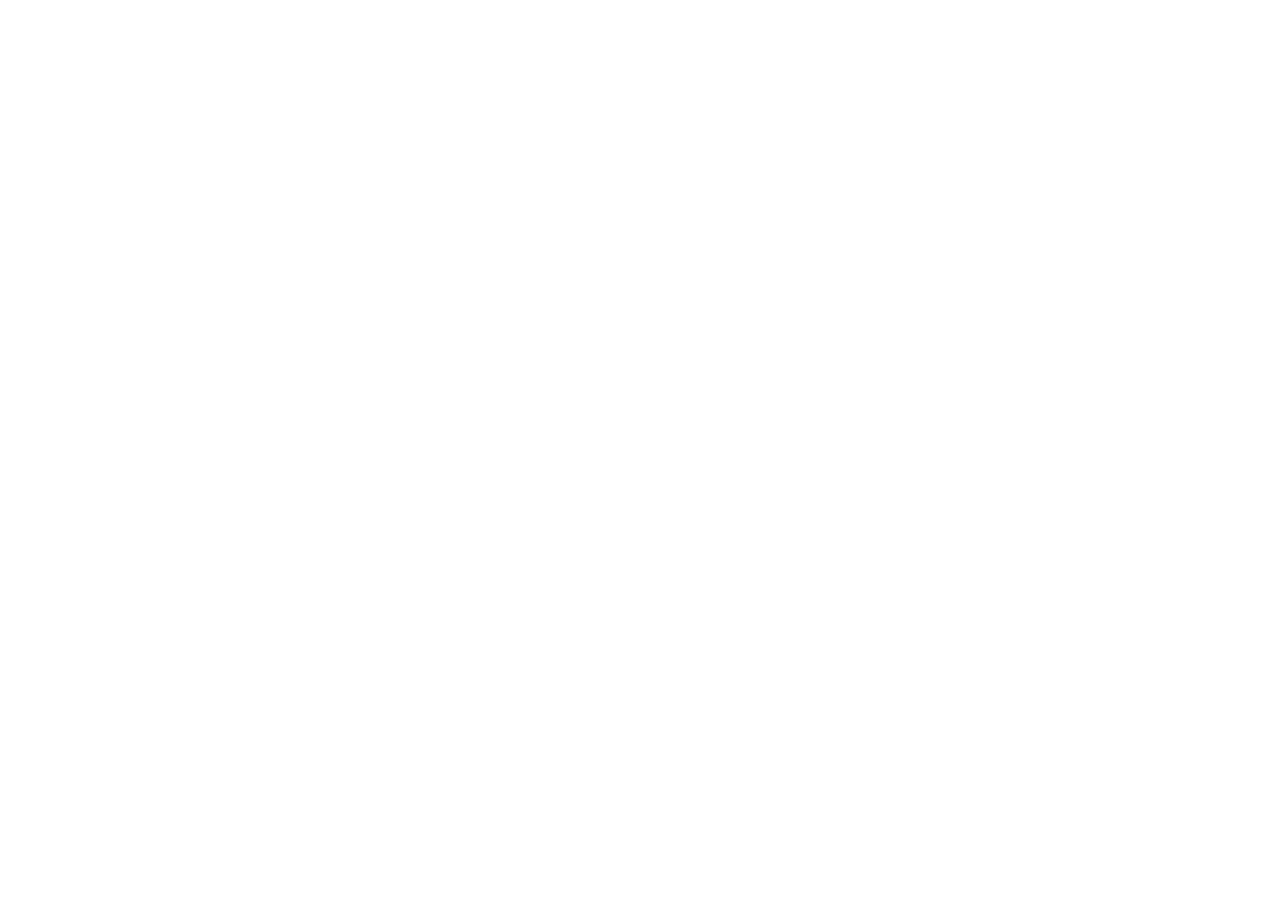
==== index.html @ a68ade3a "criei a pagina inicial" ====
<!DOCTYPE html>
<html lang="pt-br">
<head>
    <meta charset="UTF-8">
    <meta name="viewport" content="width=device-width, initial-scale=1.0">
    <link rel="stylesheet" href="style.css">
    <title>Projeto Social</title>
</head>
<body>
    <h1></h1>
</body>
</html>
---- style.css ----
@charset "UTF-8";
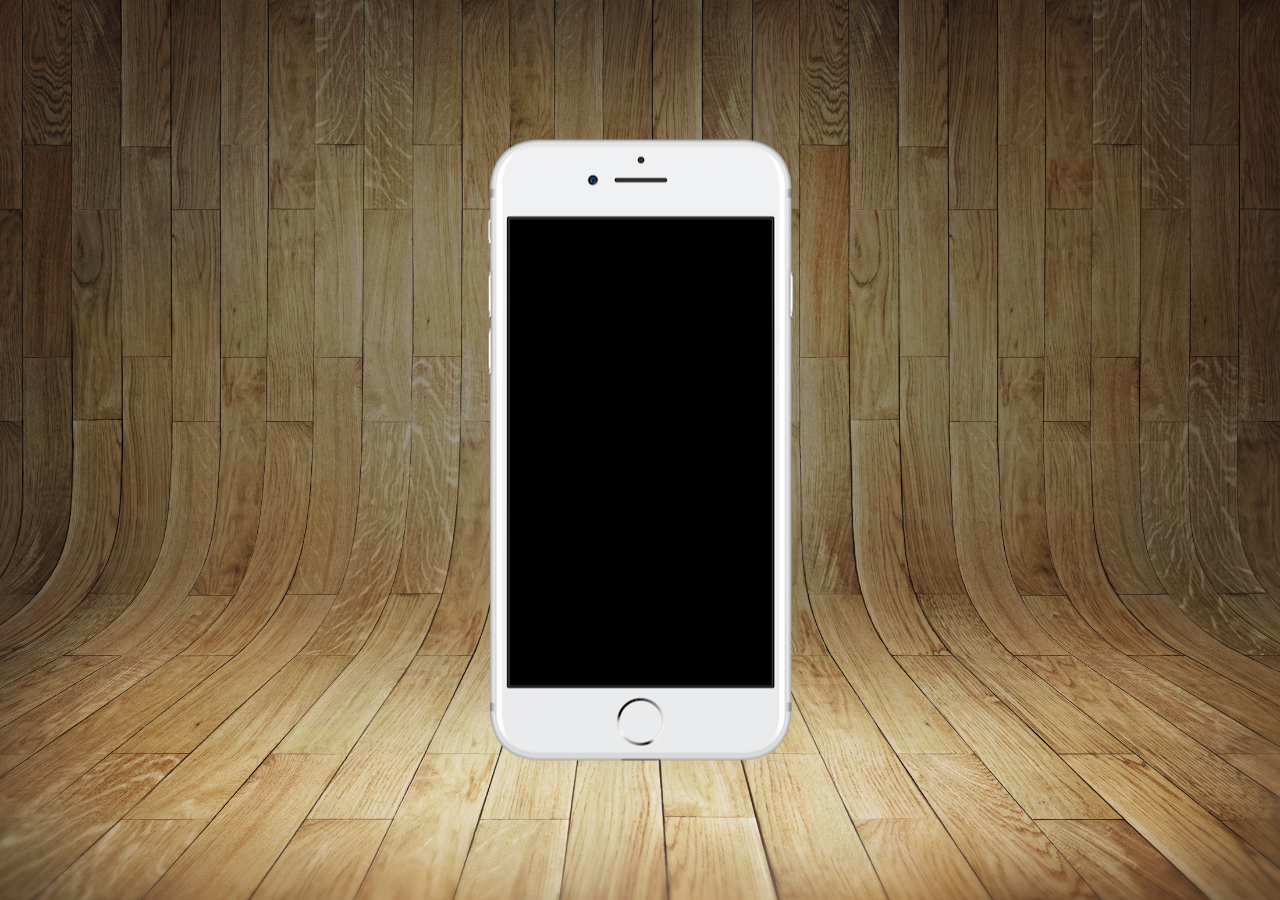
==== commit 3dc60c03: "atualizei" ====
--- a/index.html
+++ b/index.html
@@ -3,10 +3,18 @@
 <head>
     <meta charset="UTF-8">
     <meta name="viewport" content="width=device-width, initial-scale=1.0">
-    <link rel="stylesheet" href="style.css">
+    <link rel="stylesheet" href="Estilos/style.css">
     <title>Projeto Social</title>
+    <link rel="shortcut icon" href="favicon.ico" type="image/x-icon">
 </head>
 <body>
-    <h1></h1>
+    <main>
+        <section id="telefone">
+
+        </section>
+        <section id="redes-sociais">
+
+        </section>
+    </main>
 </body>
 </html>--- a/Estilos/style.css
+++ b/Estilos/style.css
@@ -0,0 +1,35 @@
+@charset "UTF-8";
+
+ body {
+    background: url('../imagens/fundo-madeira.jpg') no-repeat top center;
+    background-size: cover;
+    background-attachment: fixed;
+ }
+
+* {
+    margin: 0px;
+    padding: 0px;
+    font-family: Arial, Helvetica, sans-serif;
+}
+
+html,body {
+    height: 100vh;
+    width: 100vw;
+    background-color: black;
+}
+
+main {
+    height: 100vh;
+    position: relative;
+}
+
+section#telefone {
+    position: absolute;
+    top: 50%;
+    left: 50%;
+    transform: translate(-50%, -50%);
+
+    height: 627px;
+    width: 310px;
+    background: url('../imagens/frame-iphone.png') no-repeat;
+}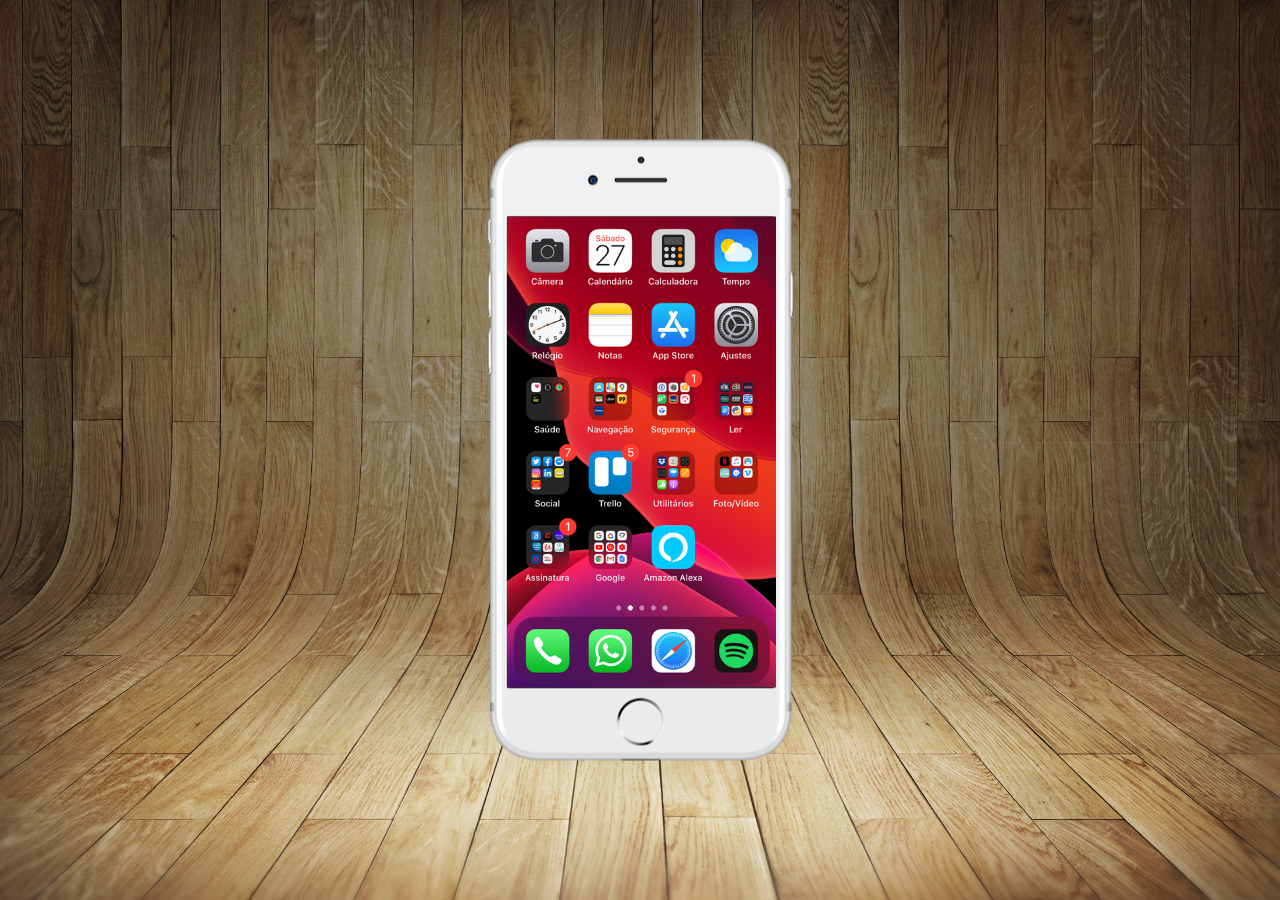
==== commit 20a4b48e: "criei a tela "home"" ====
--- a/index.html
+++ b/index.html
@@ -10,7 +10,7 @@
 <body>
     <main>
         <section id="telefone">
-
+          <iframe src="home.html" frameborder="0" id="tela"></iframe>
         </section>
         <section id="redes-sociais">
 
--- a/Estilos/style.css
+++ b/Estilos/style.css
@@ -32,4 +32,12 @@
     height: 627px;
     width: 310px;
     background: url('../imagens/frame-iphone.png') no-repeat;
+}
+
+iframe#tela {
+    position: relative;
+    top: 80px;
+    left: 22px;
+    width: 269px;
+    height: 471px;
 }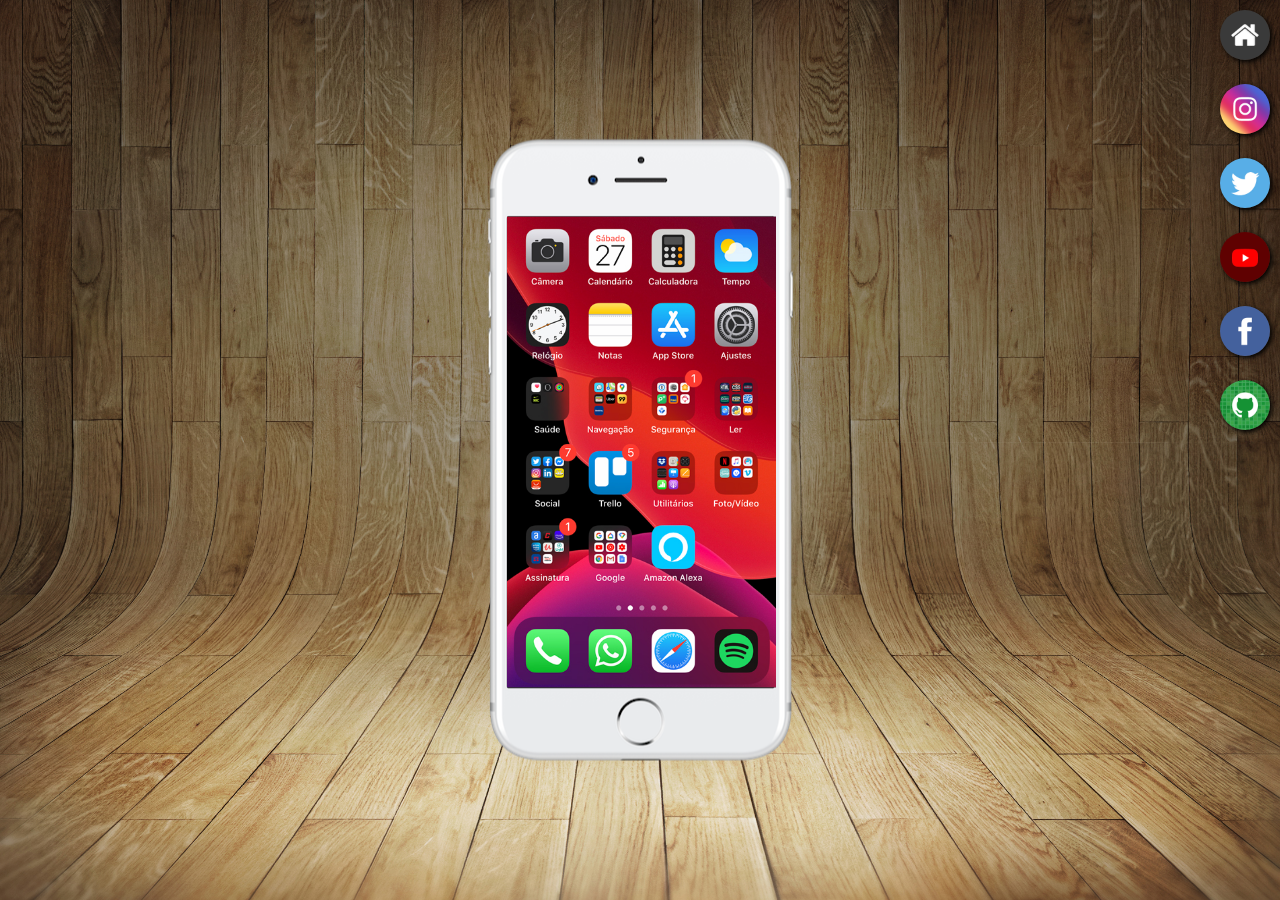
==== commit c3540bba: "atualizei o projeto social mais ainda não terminei" ====
--- a/index.html
+++ b/index.html
@@ -13,7 +13,12 @@
           <iframe src="home.html" frameborder="0" id="tela"></iframe>
         </section>
         <section id="redes-sociais">
-
+        <a href="#" target="tela"><img src="imagens/logo-home.jpg" alt=""></a> <br>
+        <a href="#" target="tela"><img src="imagens/logo-instagram.jpg" alt="instagram"></a> <br>
+        <a href="#" target="tela"><img src="imagens/logo-twitter.jpg" alt="twitter"></a> <br>
+        <a href="#" target="tela"><img src="imagens/logo-youtube.jpg" alt="youtube"></a> <br>
+        <a href="#" target="tela"><img src="imagens/logo-facebook.jpg" alt="facebook"></a> <br>
+        <a href="#" target="tela"><img src="imagens/logo-github.jpg" alt="github"></a> <br>
         </section>
     </main>
 </body>
--- a/Estilos/style.css
+++ b/Estilos/style.css
@@ -40,4 +40,22 @@
     left: 22px;
     width: 269px;
     height: 471px;
+}
+
+section#redes-sociais img {
+    width: 50px;
+    margin: 10px;
+    border-radius: 50%;
+    box-shadow: 2px 2px 5px rgb(0, 0, 0);
+}
+
+section#redes-sociais {
+    text-align: right;
+}
+
+section#redes-sociais img:hover {
+    border: 2px solid rgba(255, 255, 255, 0.685);
+    transform: translate(-3px -3px);
+    box-shadow: 5px 5px 10px black;
+    transition: transform .3s,;
 }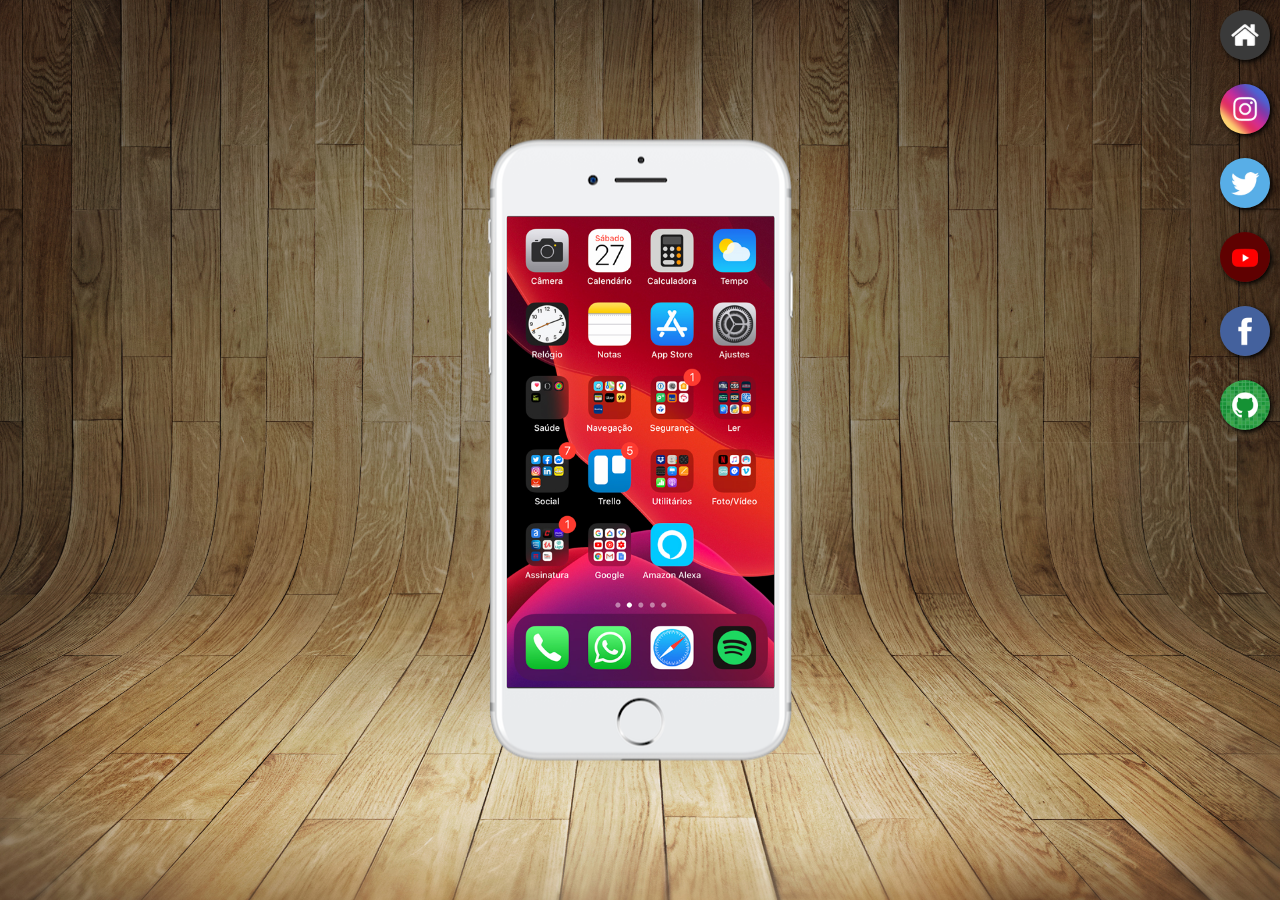
==== commit 963693ba: "tenho problemas com esse desafio vou tentar resolver amanha" ====
--- a/index.html
+++ b/index.html
@@ -12,14 +12,21 @@
         <section id="telefone">
           <iframe src="home.html" frameborder="0" id="tela"></iframe>
         </section>
+        
         <section id="redes-sociais">
         <a href="#" target="tela"><img src="imagens/logo-home.jpg" alt=""></a> <br>
-        <a href="#" target="tela"><img src="imagens/logo-instagram.jpg" alt="instagram"></a> <br>
-        <a href="#" target="tela"><img src="imagens/logo-twitter.jpg" alt="twitter"></a> <br>
-        <a href="#" target="tela"><img src="imagens/logo-youtube.jpg" alt="youtube"></a> <br>
+
+        <a href="instagram.html" target="tela"><img src="imagens/logo-instagram.jpg" alt="instagram"></a> <br>
+
+        <a href="Twitter.html" target="tela"><img src="imagens/logo-twitter.jpg" alt="twitter"></a> <br>
+        
+        <a href="youtube.html" target="tela"><img src="imagens/logo-youtube.jpg" alt="youtube"></a> <br>
+       
         <a href="#" target="tela"><img src="imagens/logo-facebook.jpg" alt="facebook"></a> <br>
-        <a href="#" target="tela"><img src="imagens/logo-github.jpg" alt="github"></a> <br>
+
+        <a href="github.html" target="tela"><img src="imagens/logo-github.jpg" alt="github"></a> <br>
         </section>
+         
     </main>
 </body>
 </html>--- a/Estilos/style.css
+++ b/Estilos/style.css
@@ -38,7 +38,7 @@
     position: relative;
     top: 80px;
     left: 22px;
-    width: 269px;
+    width: 267px;
     height: 471px;
 }
 
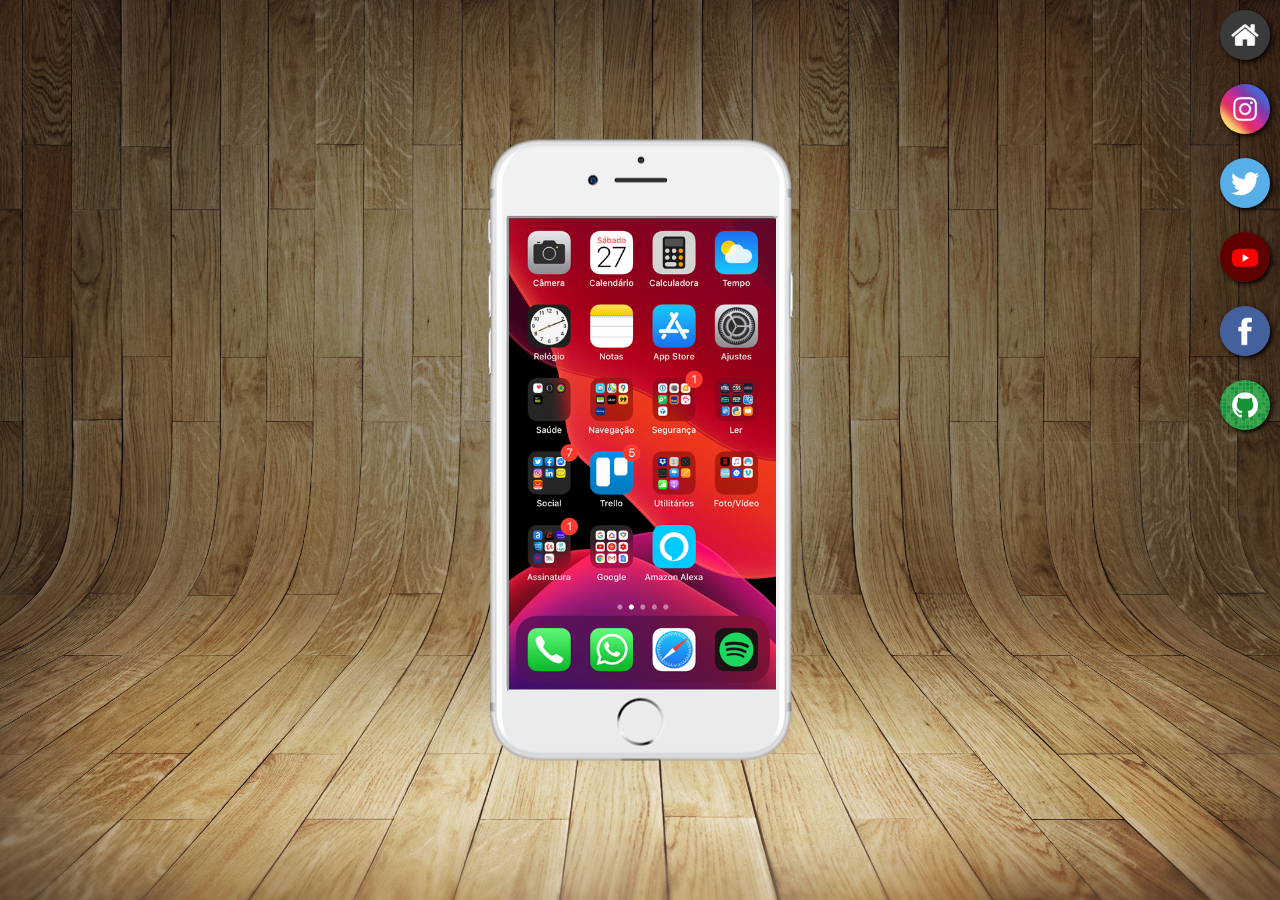
==== commit 0658d659: "terminei essa merda" ====
--- a/index.html
+++ b/index.html
@@ -10,11 +10,11 @@
 <body>
     <main>
         <section id="telefone">
-          <iframe src="home.html" frameborder="0" id="tela"></iframe>
+          <iframe src="home.html" name="tela" id="tela"></iframe>
         </section>
         
         <section id="redes-sociais">
-        <a href="#" target="tela"><img src="imagens/logo-home.jpg" alt=""></a> <br>
+        <a href="home.html" target="tela"><img src="imagens/logo-home.jpg" alt=""></a> <br>
 
         <a href="instagram.html" target="tela"><img src="imagens/logo-instagram.jpg" alt="instagram"></a> <br>
 
@@ -22,7 +22,7 @@
         
         <a href="youtube.html" target="tela"><img src="imagens/logo-youtube.jpg" alt="youtube"></a> <br>
        
-        <a href="#" target="tela"><img src="imagens/logo-facebook.jpg" alt="facebook"></a> <br>
+        <a href="facebook.html" target="tela"><img src="imagens/logo-facebook.jpg" alt="facebook"></a> <br>
 
         <a href="github.html" target="tela"><img src="imagens/logo-github.jpg" alt="github"></a> <br>
         </section>
--- a/Estilos/style.css
+++ b/Estilos/style.css
@@ -57,5 +57,5 @@
     border: 2px solid rgba(255, 255, 255, 0.685);
     transform: translate(-3px -3px);
     box-shadow: 5px 5px 10px black;
-    transition: transform .3s,;
+    transition: transform .3s
 }